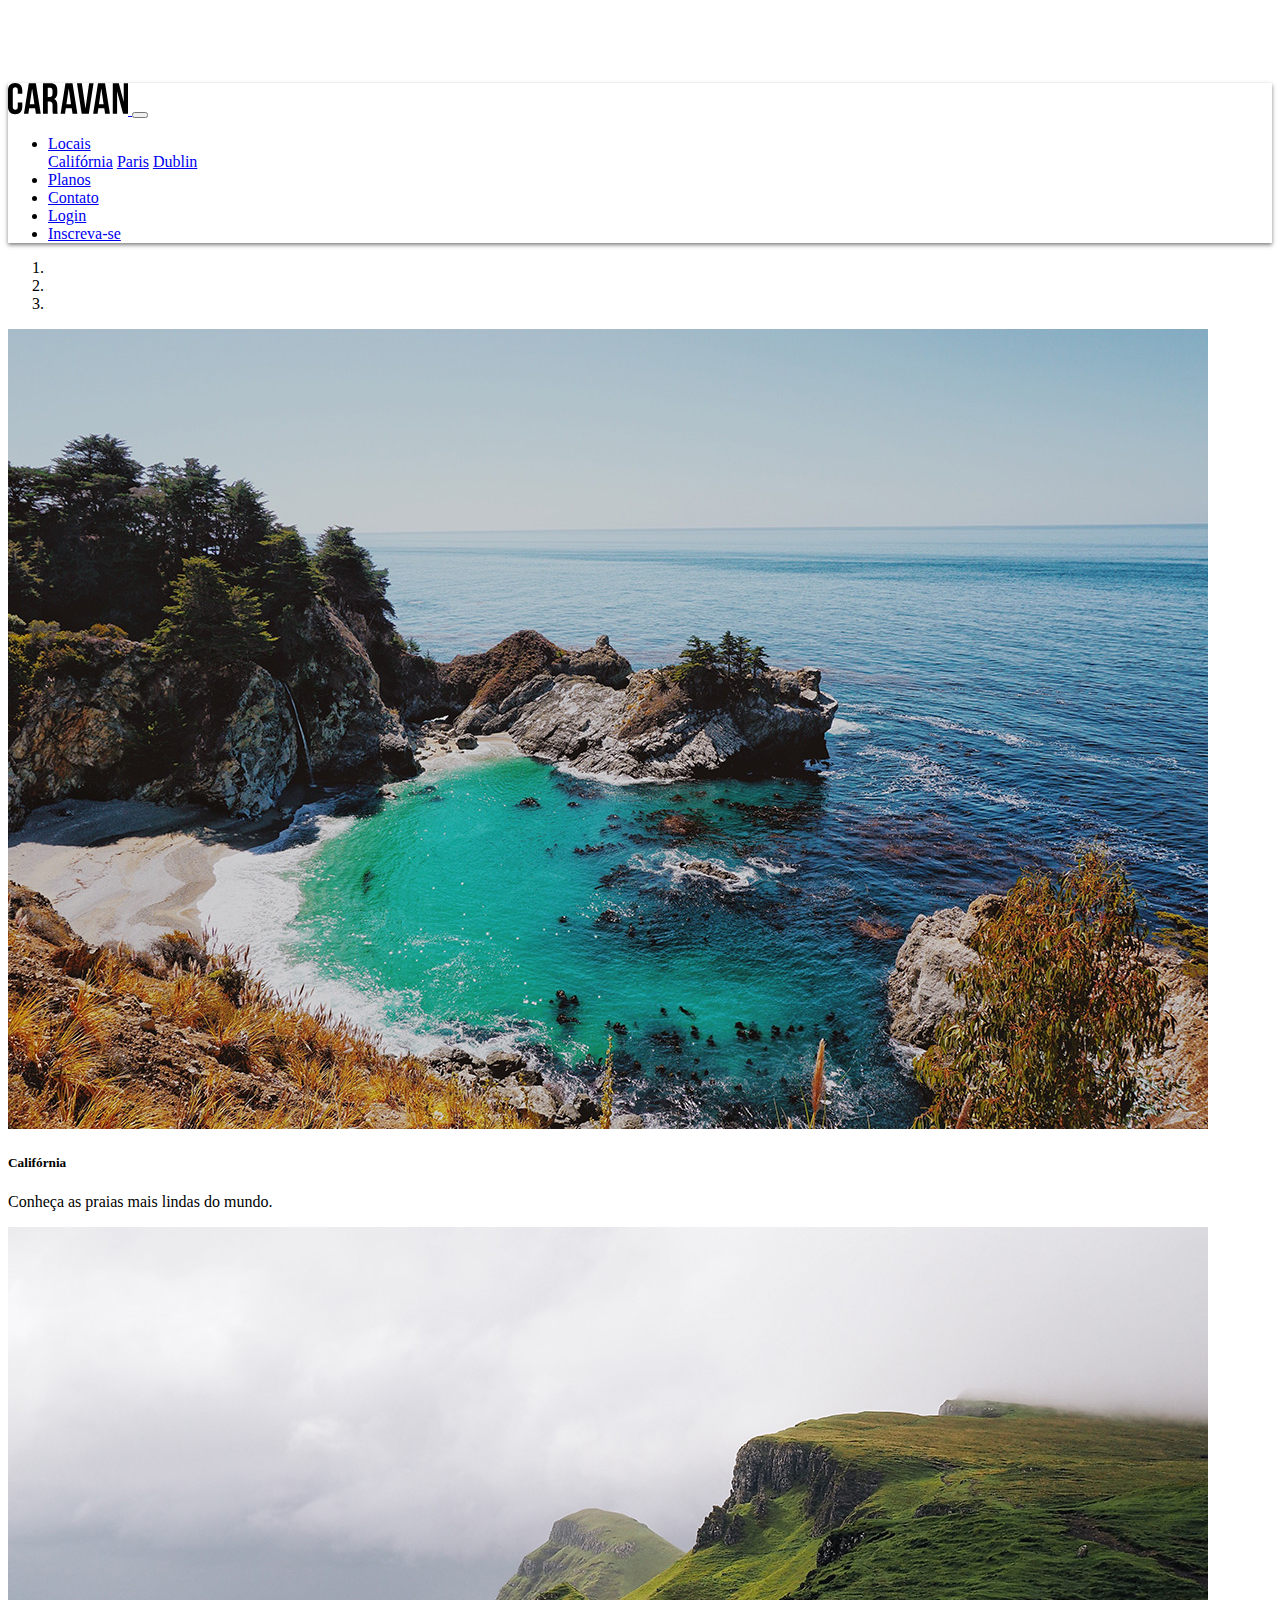
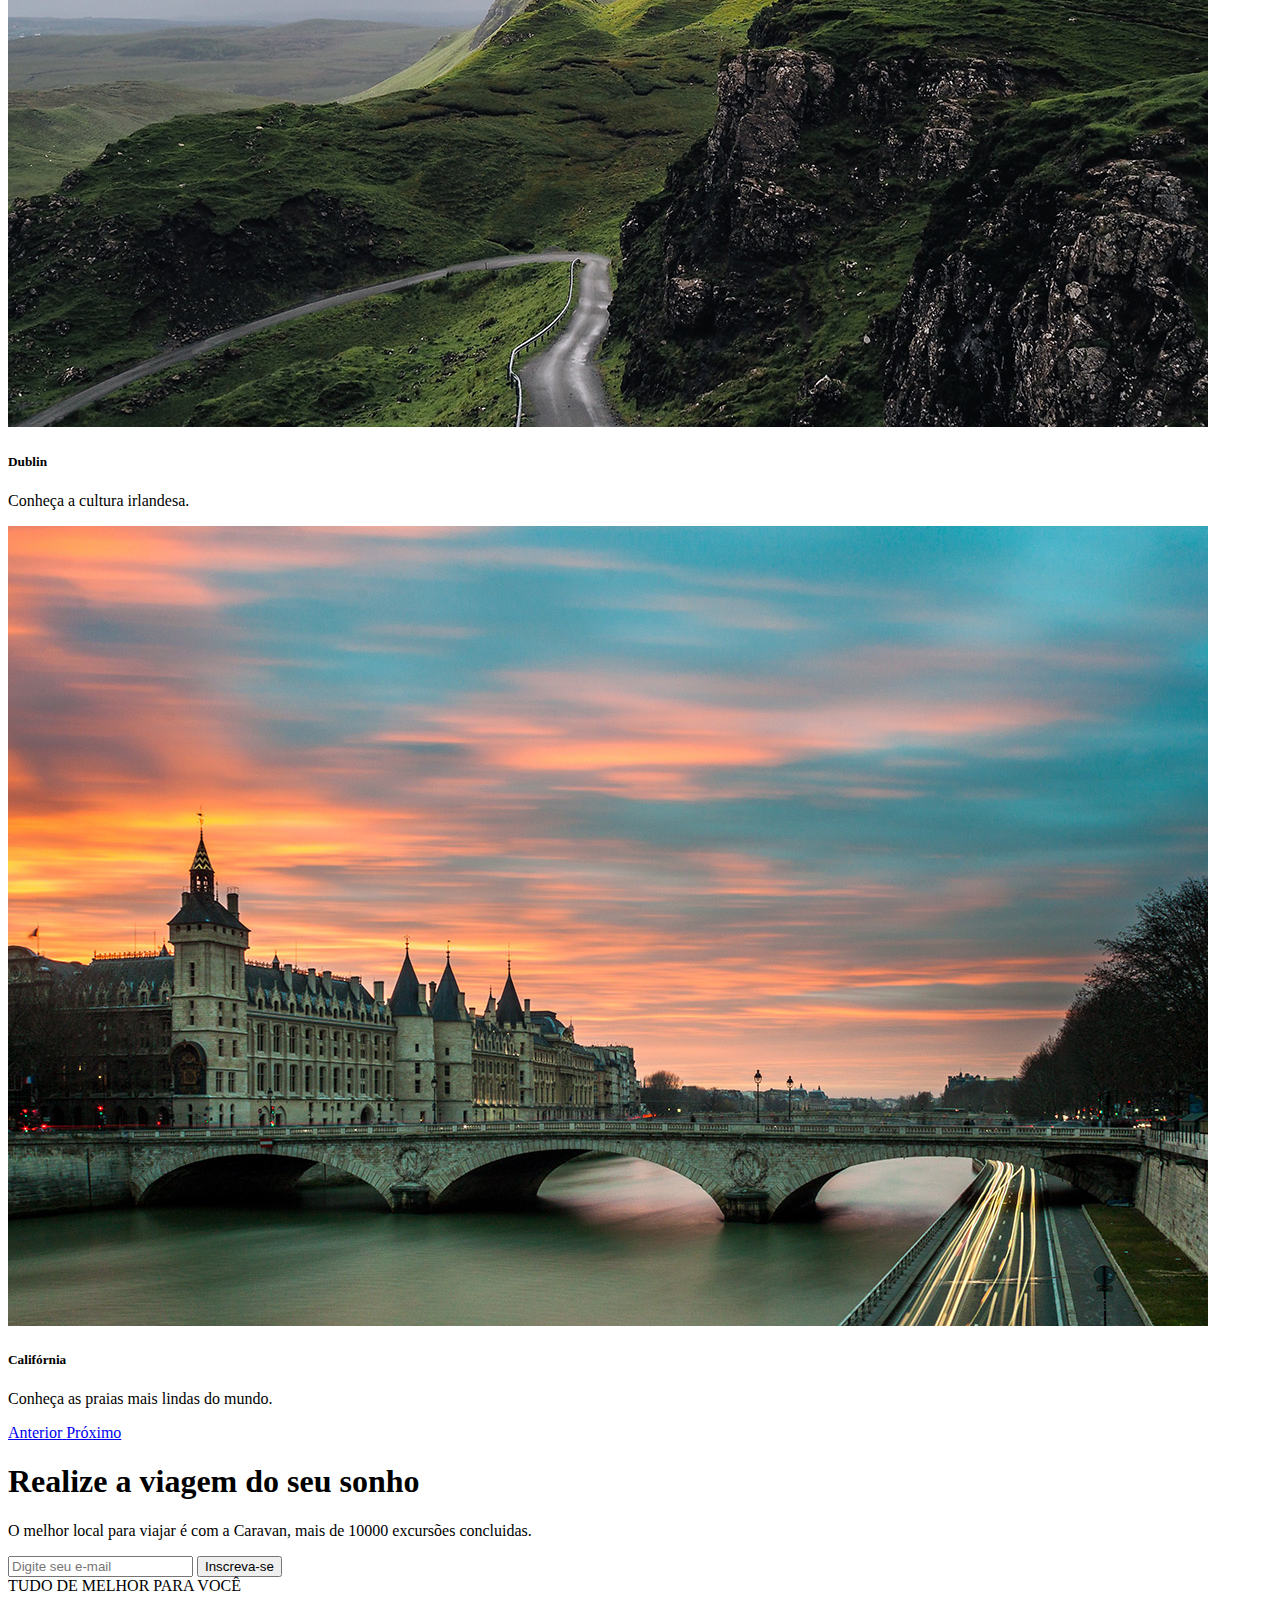
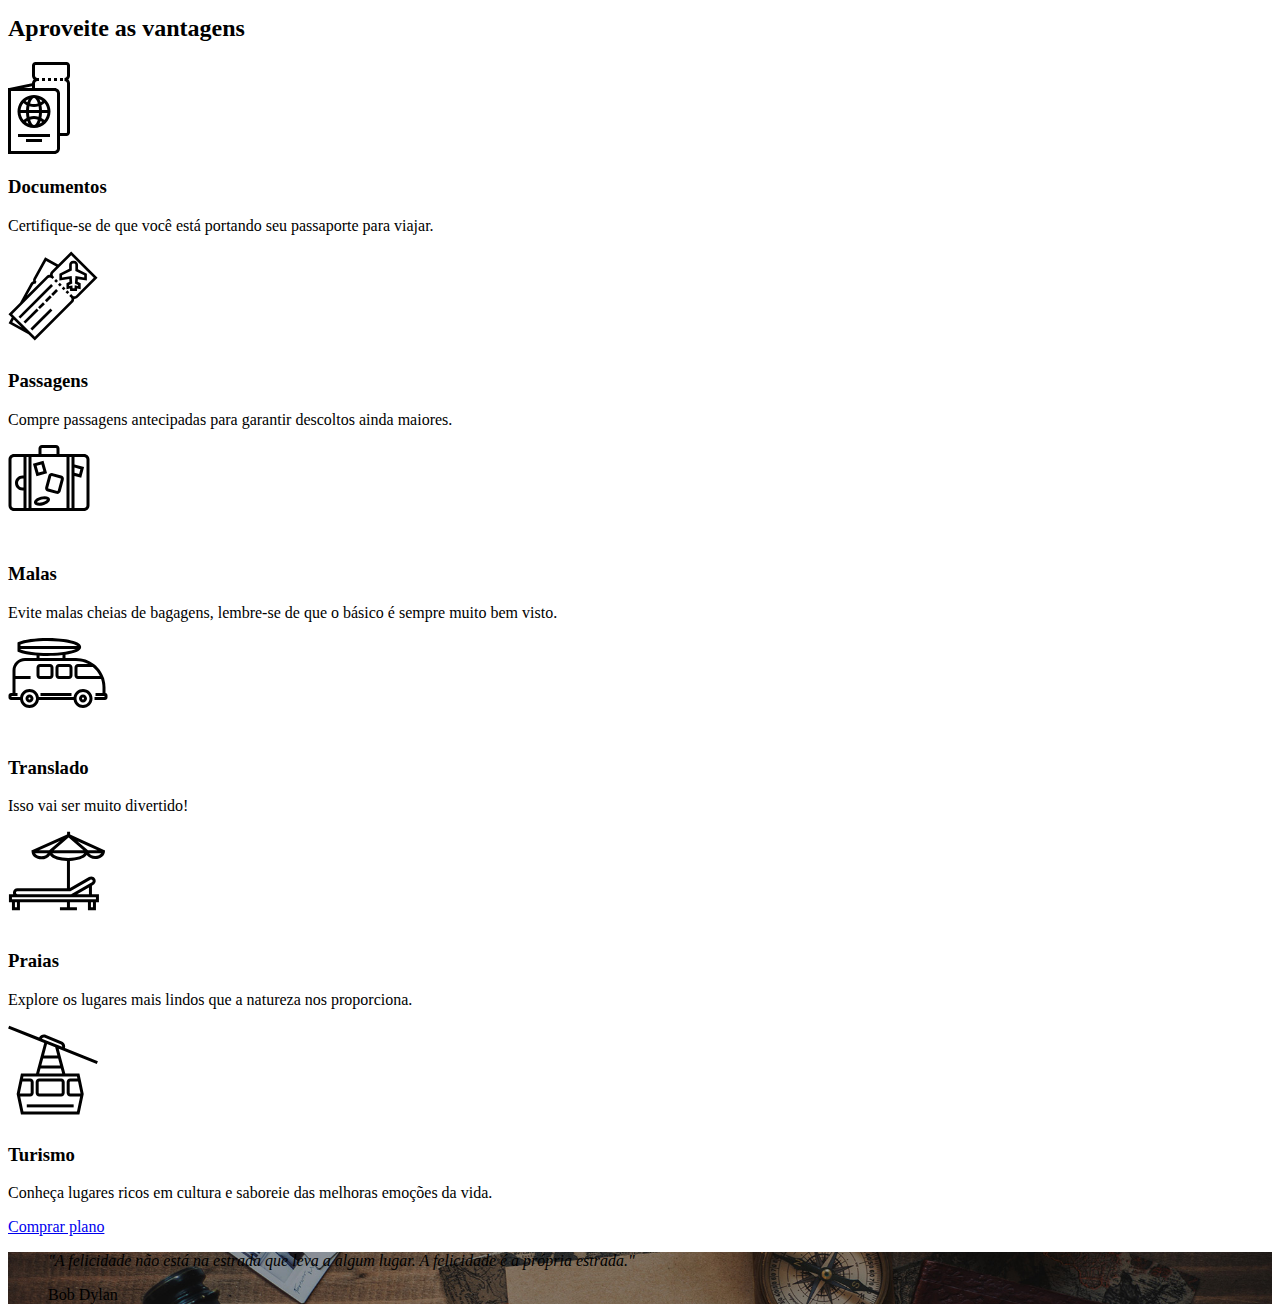
==== index.html @ f01ac75d "estudos sobre Bootstrap" ====
<!DOCTYPE html>
<html lang="pt-br">

<head>
  <meta charset="UTF-8">
  <meta name="viewport" content="width=device-width, initial-scale=1.0">
  <title>Caravan</title>
  <link rel="stylesheet" href="https://stackpath.bootstrapcdn.com/bootstrap/4.1.3/css/bootstrap.min.css" integrity="sha384-MCw98/SFnGE8fJT3GXwEOngsV7Zt27NXFoaoApmYm81iuXoPkFOJwJ8ERdknLPMO" crossorigin="anonymous">
  <link rel="stylesheet" href="/style.css">
</head>

<body>
  <!--Navbar com logo da marca e classes de estilo/responsividade-->
  <nav class="navbar navbar-expand-md navbar-light bg-light fixed-top py-3 box-shadow">
    <a class="navbar-brand" href="index.html">
      <img src="/img/caravan.svg" alt="logo caravan">
    </a>
    <!--botao sanduiche do navbar(quando tela reduzida)-->
    <button class="navbar-toggler" type="button" data-toggle="collapse" data-target="#conteudoNavbarSuportado" aria-controls="conteudoNavbarSuportado" aria-expanded="false" aria-label="Alterna navegação">
      <span class="navbar-toggler-icon"></span>
    </button>
    <!--div do conteudo do cabeçalho, lista ordenada de itens do menu-->
    <div class="collapse navbar-collapse" id="conteudoNavbarSuportado">
      <ul class="navbar-nav ml-auto">
        <li class="nav-item dropdown">
          <a class="nav-link dropdown-toggle" type="button" id="dropdownMenuButton" data-toggle="dropdown" aria-haspopup="true" aria-expanded="false" href="#">Locais</a>
          <div class="dropdown-menu" aria-labelledby="dropdownMenuButton">
            <a class="dropdown-item" href="local.html">Califórnia</a>
            <a class="dropdown-item" href="local.html">Paris</a>
            <a class="dropdown-item" href="local.html">Dublin</a>
          </div>
        </li>
        <li class="nav-item">
          <a class="nav-link" href="planos.html">Planos</a>
        </li>
        <li class="nav-item">
          <a class="nav-link" href="contato.html">Contato</a>
        </li>
        <li class="nav-item">
          <a class="nav-link" href="#">Login</a>
        </li>
        <li class="nav-item">
          <a class="btn btn-outline-primary ml-md-2" href="inscricao.html">Inscreva-se</a>
        </li>
      </ul>
    </div>
  </nav>

  <section class="container-fluid">
    <div class="row bg-dark text-white">
      <!--essa parte cuida do lado esquerdo da primeira parte do conteudo - Carousel-->
      <div class="col-md-7 p-0">
        <div id="carouselCidades" class="carousel slide" data-ride="carousel">
          <ol class="carousel-indicators">
            <li data-target="#carouselCidades" data-slide-to="0" class="active"></li>
            <li data-target="#carouselCidades" data-slide-to="1"></li>
            <li data-target="#carouselCidades" data-slide-to="2"></li>
          </ol>
          <div class="carousel-inner">
            <div class="carousel-item active">
              <img class="d-block w-100" src="/img/california.jpg" alt="Califórnia">
              <div class="carousel-caption d-none d-md-block">
                <h5 class="display-4">Califórnia</h5>
                <p>Conheça as praias mais lindas do mundo.</p>
              </div>
            </div>
            <div class="carousel-item">
              <img class="d-block w-100" src="/img/dublin.jpg" alt="Dublin">
              <div class="carousel-caption d-none d-md-block">
                <h5 class="display-4">Dublin</h5>
                <p>Conheça a cultura irlandesa.</p>
              </div>
            </div>
            <div class="carousel-item">
              <img class="d-block w-100" src="/img/paris.jpg" alt="Paris">
              <div class="carousel-caption d-none d-md-block">
                <h5 class="display-4">Califórnia</h5>
                <p>Conheça as praias mais lindas do mundo.</p>
              </div>
            </div>
          </div>
          <a class="carousel-control-prev" href="#carouselCidades" role="button" data-slide="prev">
            <span class="carousel-control-prev-icon" aria-hidden="true"></span>
            <span class="sr-only">Anterior</span>
          </a>
          <a class="carousel-control-next" href="#carouselCidades" role="button" data-slide="next">
            <span class="carousel-control-next-icon" aria-hidden="true"></span>
            <span class="sr-only">Próximo</span>
          </a>
        </div>
      </div>
      <!--essa parte cuida do lado direito da primeira parte do conteudo-->
      <div class="col-md-5 p-4 align-self-center">
        <h1 class="display-4">Realize a viagem do seu sonho</h1>
        <p class="lead">O melhor local para viajar é com a Caravan, mais de 10000 excursões concluidas.</p>
        <form action="">
          <div class="input-group input-group-lg">
            <input type="text" class="form-control" placeholder="Digite seu e-mail">
            <span class="input-group-append">
              <button class="btn btn-primary">Inscreva-se</button>
            </span>
          </div>
        </form>
      </div>
    </div>
  </section>

  <!--essa parte cuida do conteudo do meio da pagina-->
  <section class="py-5 bg-light text-center">
    <div class="container">
      <div class="my-5">
        <span class="h6 d-block">TUDO DE MELHOR PARA VOCÊ</span>
        <h2 class="display-4 text-primary">Aproveite as vantagens</h2>
      </div>
      <div class="row">
        <div class="col-xl-4 col-md-6">
          <img src="/img/icones/passaporte.svg" alt="passaporte">
          <h3>Documentos</h3>
          <p>Certifique-se de que você está portando seu passaporte para viajar.</p>
        </div>
        <div class="col-xl-4 col-md-6">
          <div class="icon d-flex justify-content-center">
            <img src="/img/icones/passagens.svg" alt="passagens">
          </div>
          <h3>Passagens</h3>
          <p>Compre passagens antecipadas para garantir descoltos ainda maiores.</p>
        </div>
        <div class="col-xl-4 col-md-6">
          <div class="icon d-flex justify-content-center">
            <img src="/img/icones/bagagens.svg" alt="bagagens">
          </div>
          <h3>Malas</h3>
          <p>Evite malas cheias de bagagens, lembre-se de que o básico é sempre muito bem visto.</p>
        </div>
        <div class="col-xl-4 col-md-6">
          <div class=" icon d-flex justify-content-center">
            <img src="/img/icones/translado.svg" alt="translado">
          </div>
          <h3>Translado</h3>
          <p>Isso vai ser muito divertido!</p>
        </div>
        <div class="col-xl-4 col-md-6">
          <div class=" icon d-flex justify-content-center">
            <img src="/img/icones/praias.svg" alt="praias">
          </div>
          <h3>Praias</h3>
          <p>Explore os lugares mais lindos que a natureza nos proporciona.</p>
        </div>
        <div class="col-xl-4 col-md-6">
          <div class=" icon d-flex justify-content-center">
            <img src="/img/icones/turismo.svg" alt="Turismo">
          </div>
          <h3>Turismo</h3>
          <p>Conheça lugares ricos em cultura e saboreie das melhoras emoções da vida.</p>
        </div>
      </div>

      <!--Botão de compra-->
      <a href="planos.html" class="btn btn-primary btn-lg mt-4">Comprar plano</a>
    </div>
  </section>

  <section id="home-quote" class="p-md-5">
    <blockquote class="blockquote text-center text-white p-md-5 p-3"><em>
        <p class="display-4">"A felicidade não está na estrada que leva a algum lugar. A felicidade é a própria estrada."</p>
      </em>
      <footer class="blockquote-footer text-white">Bob Dylan</footer>
    </blockquote>
  </section>




  <script src="https://code.jquery.com/jquery-3.3.1.slim.min.js" integrity="sha384-q8i/X+965DzO0rT7abK41JStQIAqVgRVzpbzo5smXKp4YfRvH+8abtTE1Pi6jizo" crossorigin="anonymous"></script>
  <script src="https://cdnjs.cloudflare.com/ajax/libs/popper.js/1.14.3/umd/popper.min.js" integrity="sha384-ZMP7rVo3mIykV+2+9J3UJ46jBk0WLaUAdn689aCwoqbBJiSnjAK/l8WvCWPIPm49" crossorigin="anonymous"></script>
  <script src="https://stackpath.bootstrapcdn.com/bootstrap/4.1.3/js/bootstrap.min.js" integrity="sha384-ChfqqxuZUCnJSK3+MXmPNIyE6ZbWh2IMqE241rYiqJxyMiZ6OW/JmZQ5stwEULTy" crossorigin="anonymous"></script>
  <script type="text/javascript" src="/script.js"></script>
</body>

</html>
---- style.css ----
body{
  height: 3000px;
  padding-top: 75px;

}

.box-shadow{
  box-shadow: 0 2px 4px 0 rgba(0, 0, 0, 0.5);
}

.icon{
  height: 100px;
}
#home-quote{
  background: url("/img/bg-quote.jpg") center center;
  background-size: cover;
}
@media (max-width: 767px){
  #home-quote .display-4{
    font-size: 2.5rem;
  }
  body{
    padding-top: 0;
  }
  .fixed-top{
    position: relative;
  }
}
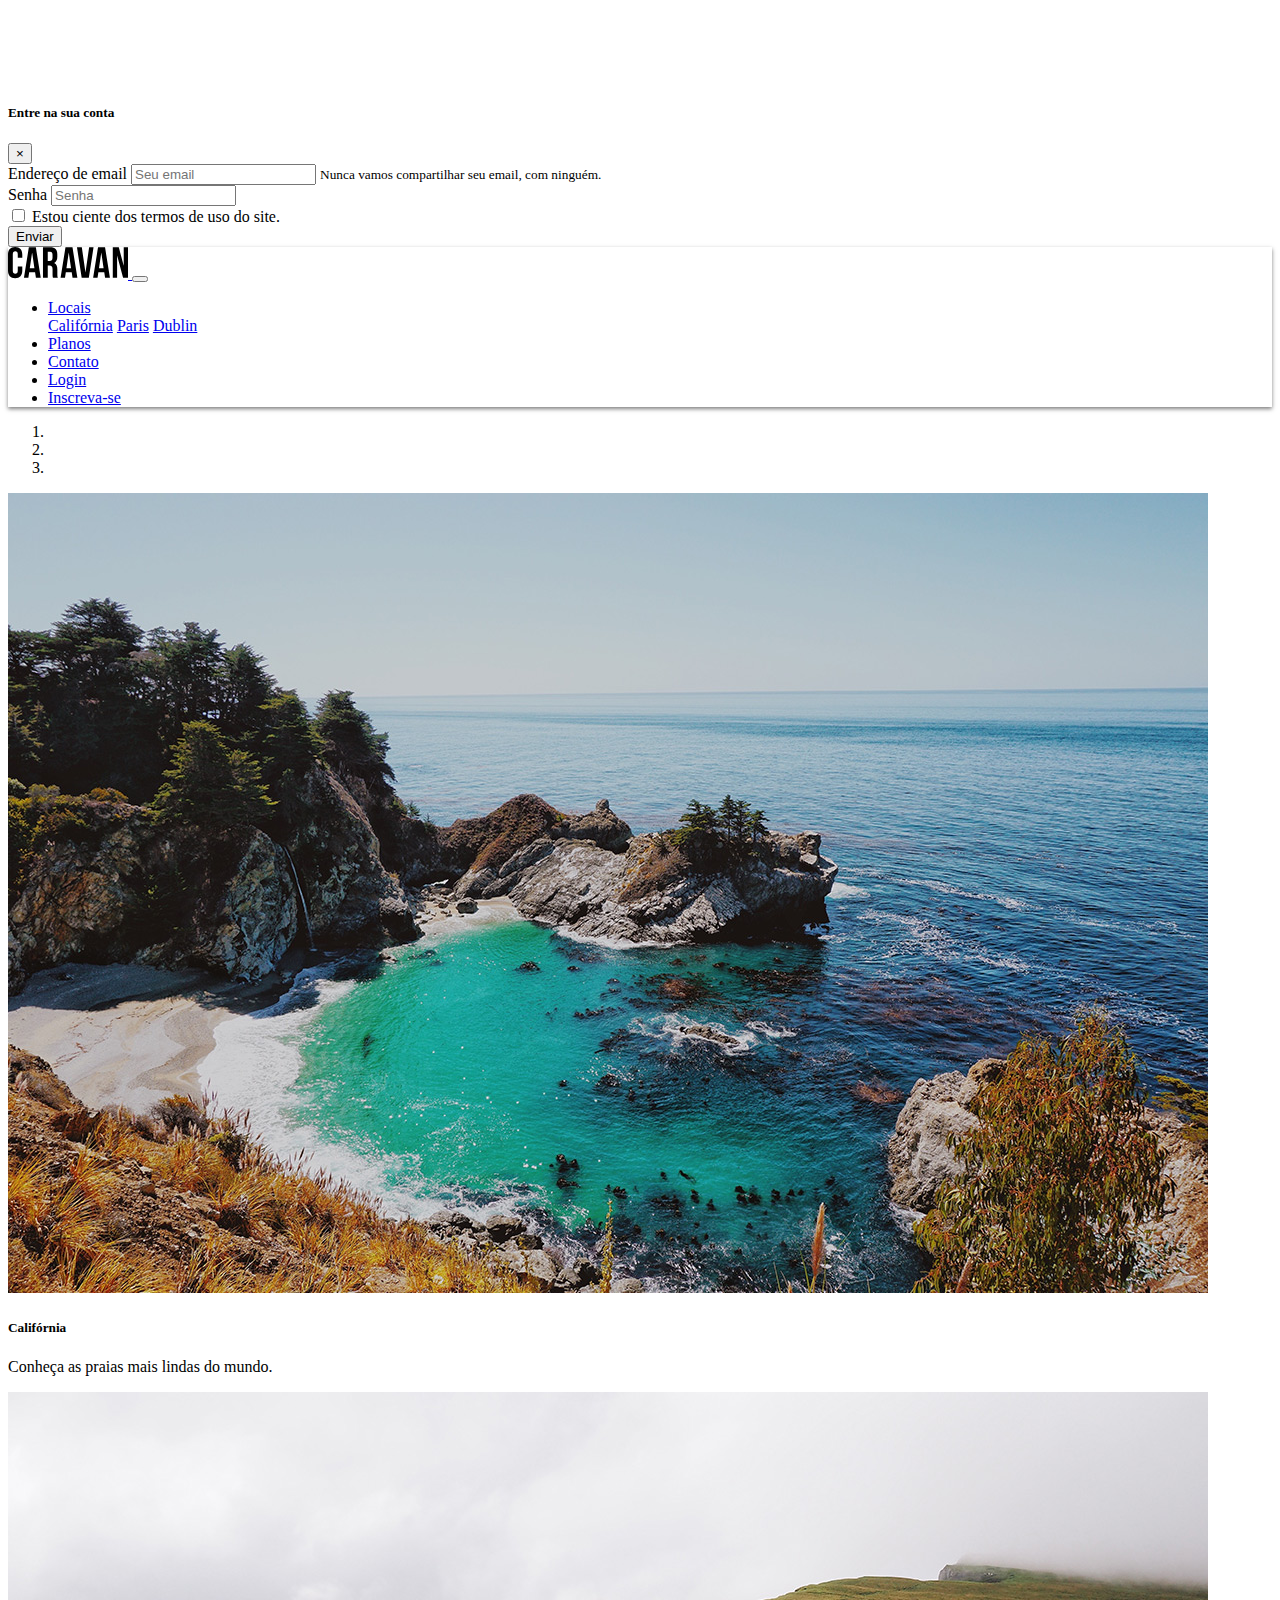
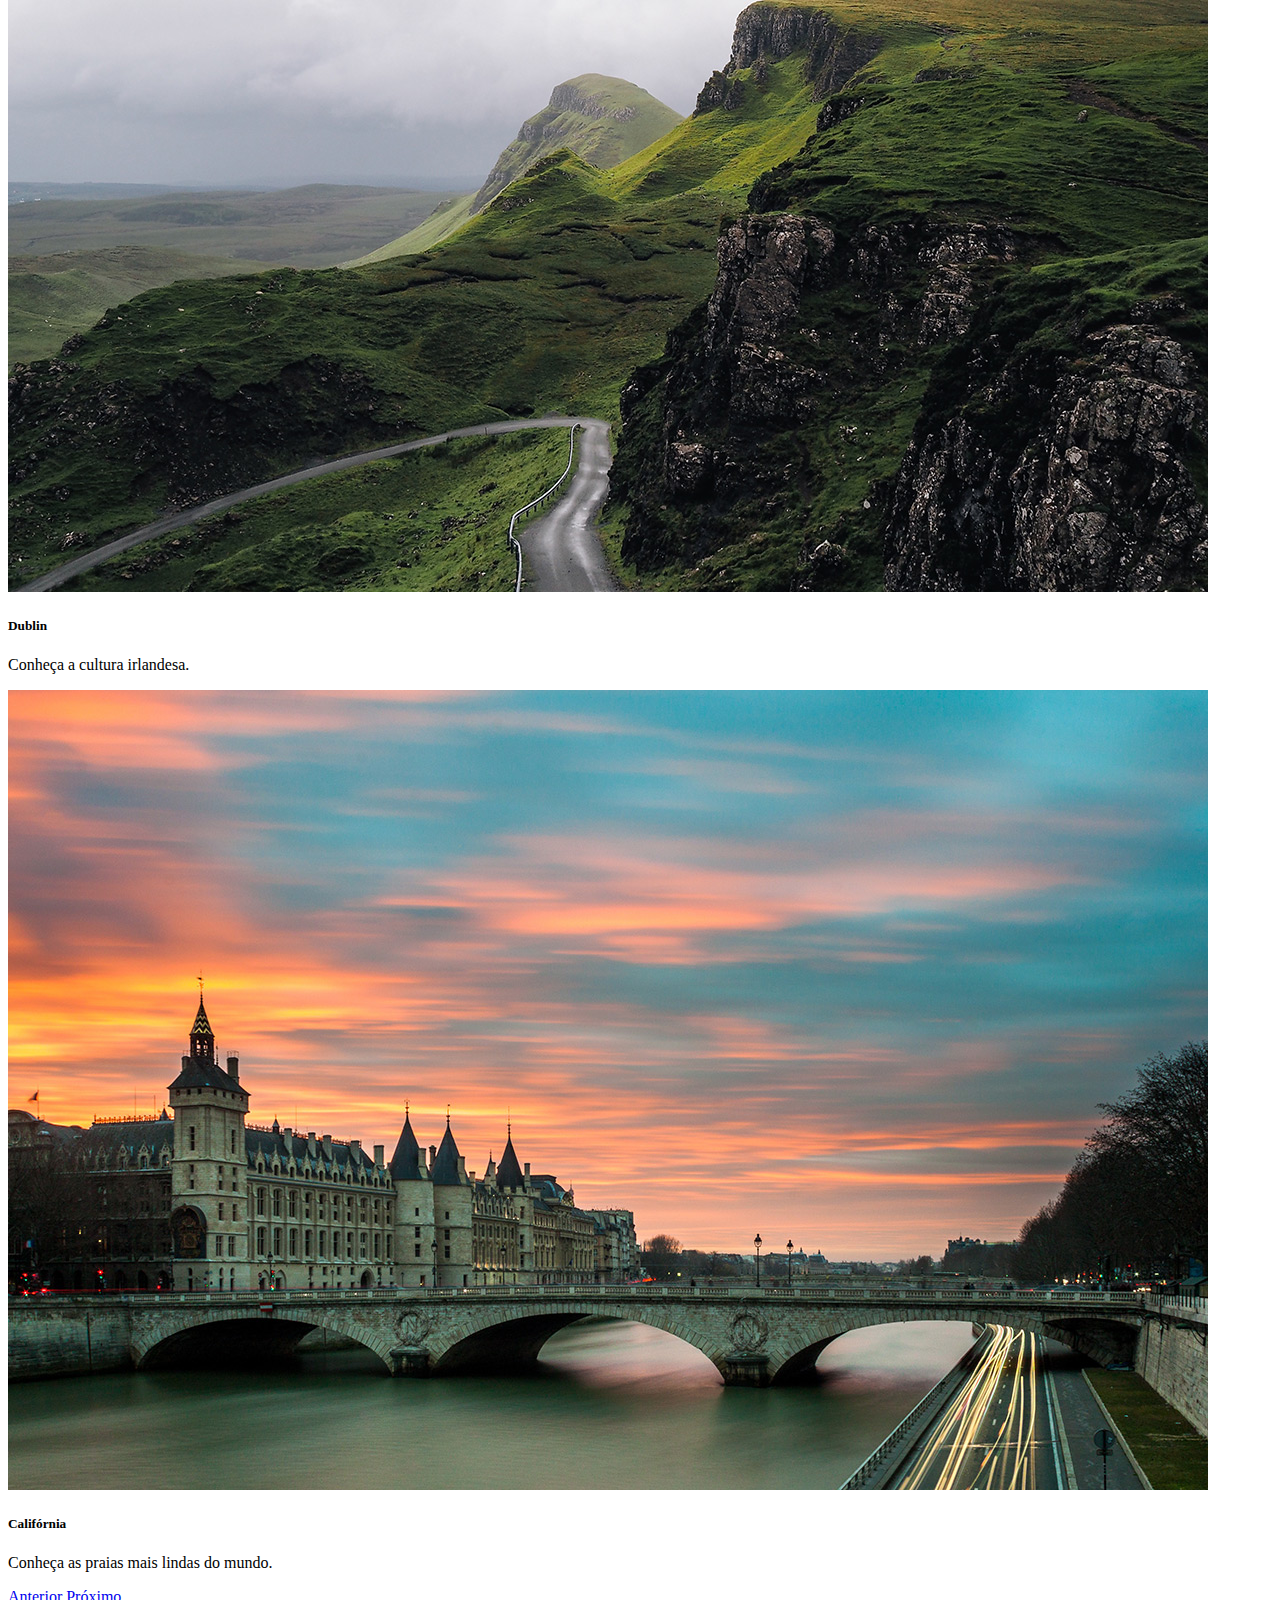
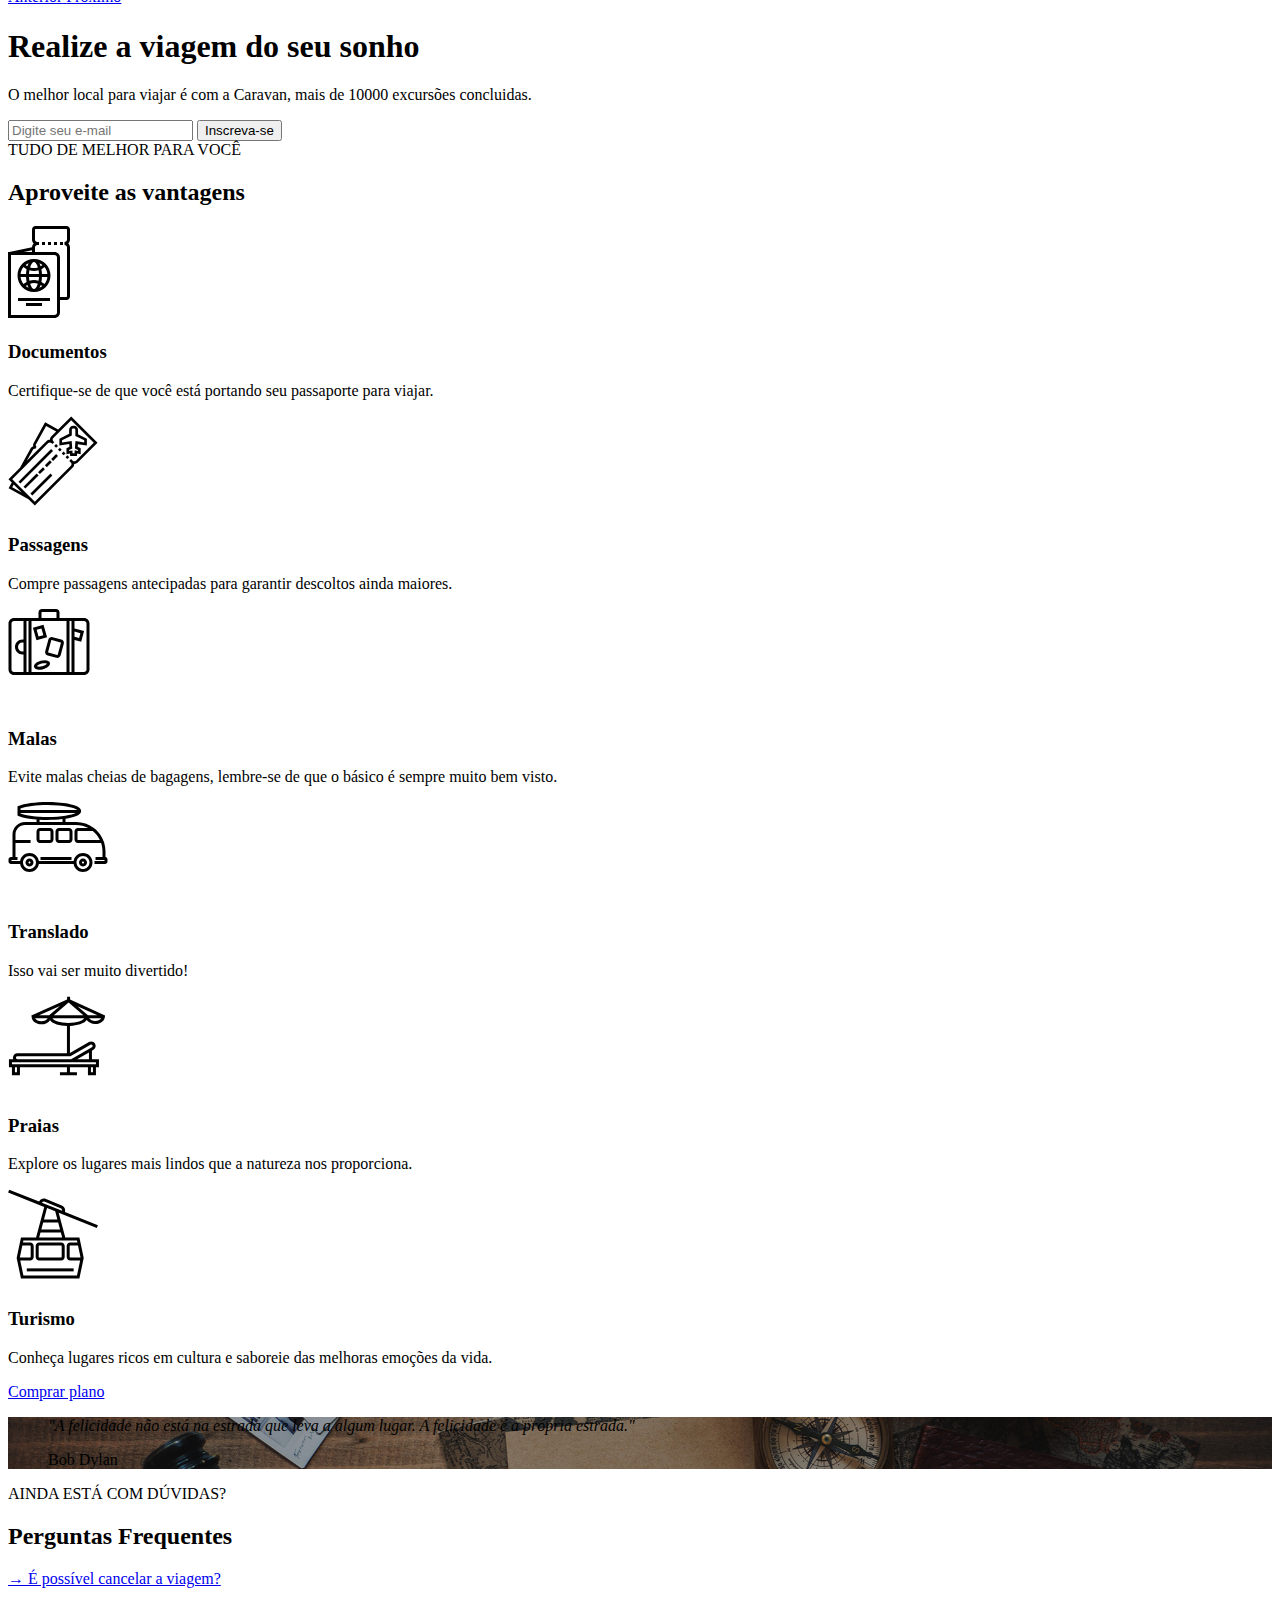
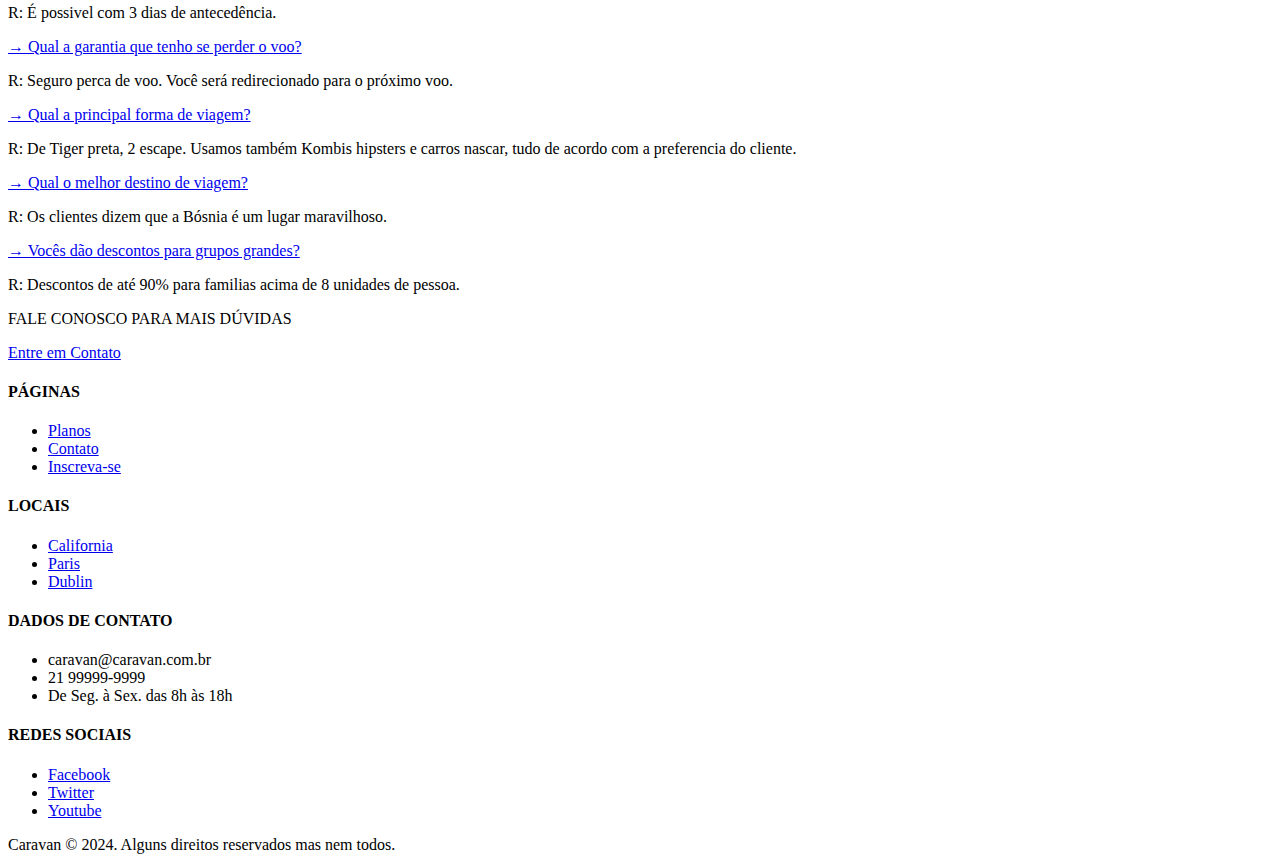
==== commit fc025574: "index.html" ====
--- a/index.html
+++ b/index.html
@@ -10,6 +10,40 @@
 </head>
 
 <body>
+
+  <!-- Modal -->
+  <div class="modal fade" id="modalLogin" tabindex="-1" role="dialog" aria-labelledby="exampleModalLabel" aria-hidden="true">
+    <div class="modal-dialog" role="document">
+      <div class="modal-content">
+        <div class="modal-header">
+          <h5 class="modal-title" id="exampleModalLabel">Entre na sua conta</h5>
+          <button type="button" class="close" data-dismiss="modal" aria-label="Fechar">
+            <span aria-hidden="true">&times;</span>
+          </button>
+        </div>
+        <div class="modal-body">
+          <form>
+            <div class="form-group">
+              <label for="exampleInputEmail1">Endereço de email</label>
+              <input type="email" class="form-control" id="exampleInputEmail1" aria-describedby="emailHelp" placeholder="Seu email">
+              <small id="emailHelp" class="form-text text-muted">Nunca vamos compartilhar seu email, com ninguém.</small>
+            </div>
+            <div class="form-group">
+              <label for="exampleInputPassword1">Senha</label>
+              <input type="password" class="form-control" id="exampleInputPassword1" placeholder="Senha">
+            </div>
+            <div class="form-group form-check">
+              <input type="checkbox" class="form-check-input" id="exampleCheck1">
+              <label class="form-check-label" for="exampleCheck1">Estou ciente dos termos de uso do site.</label>
+            </div>
+            <button type="submit" class="btn btn-primary">Enviar</button>
+          </form>
+        </div>
+      </div>
+    </div>
+  </div>
+
+
   <!--Navbar com logo da marca e classes de estilo/responsividade-->
   <nav class="navbar navbar-expand-md navbar-light bg-light fixed-top py-3 box-shadow">
     <a class="navbar-brand" href="index.html">
@@ -37,7 +71,7 @@
           <a class="nav-link" href="contato.html">Contato</a>
         </li>
         <li class="nav-item">
-          <a class="nav-link" href="#">Login</a>
+          <a class="nav-link" href="#" data-toggle="modal" data-target="#modalLogin">Login</a>
         </li>
         <li class="nav-item">
           <a class="btn btn-outline-primary ml-md-2" href="inscricao.html">Inscreva-se</a>
@@ -160,6 +194,7 @@
     </div>
   </section>
 
+  <!--essa parte cuida da frase de impacto-->
   <section id="home-quote" class="p-md-5">
     <blockquote class="blockquote text-center text-white p-md-5 p-3"><em>
         <p class="display-4">"A felicidade não está na estrada que leva a algum lugar. A felicidade é a própria estrada."</p>
@@ -168,9 +203,99 @@
     </blockquote>
   </section>
 
-
-
-
+  <!--essa parte cuida das perguntas frequentes-->
+  <section class="container">
+    <div class="my-5 text-center">
+      <span class="h6 d-block">AINDA ESTÁ COM DÚVIDAS?</span>
+      <h2 class="display-4 text-primary">Perguntas Frequentes</h2>
+    </div>
+    <div class="row justify-content-center">
+      <div class="col-md-6" id="perguntasFrequentes">
+        <div class="pergunta py-2">
+          <a class="lead" data-toggle="collapse" href="#pergunta1" aria-expanded="true" aria-controls="pergunta1">→ É possível cancelar a viagem?</a>
+          <div id="pergunta1" class="collapse show" data-parent="#perguntasFrequentes" role="tabpanel">
+            <p>R: É possivel com 3 dias de antecedência.</p>
+          </div>
+        </div>
+        <div class="dropdown-divider"></div>
+        <div class="pergunta py-2">
+          <a class="lead" data-toggle="collapse" href="#pergunta2" aria-expanded="true" aria-controls="pergunta2">→ Qual a garantia que tenho se perder o voo?</a>
+          <div id="pergunta2" class="collapse" data-parent="#perguntasFrequentes" role="tabpanel">
+            <p>R: Seguro perca de voo. Você será redirecionado para o próximo voo.</p>
+          </div>
+        </div>
+        <div class="dropdown-divider"></div>
+        <div class="pergunta py-2">
+          <a class="lead" data-toggle="collapse" href="#pergunta3" aria-expanded="true" aria-controls="pergunta3">→ Qual a principal forma de viagem?</a>
+          <div id="pergunta3" class="collapse" data-parent="#perguntasFrequentes" role="tabpanel">
+            <p>R: De Tiger preta, 2 escape. Usamos também Kombis hipsters e carros nascar, tudo de acordo com a preferencia do cliente.</p>
+          </div>
+        </div>
+        <div class="dropdown-divider"></div>
+        <div class="pergunta py-2">
+          <a class="lead" data-toggle="collapse" href="#pergunta4" aria-expanded="true" aria-controls="pergunta4">→ Qual o melhor destino de viagem?</a>
+          <div id="pergunta4" class="collapse" data-parent="#perguntasFrequentes" role="tabpanel">
+            <p>R: Os clientes dizem que a Bósnia é um lugar maravilhoso.</p>
+          </div>
+        </div>
+        <div class="dropdown-divider"></div>
+        <div class="pergunta py-2">
+          <a class="lead" data-toggle="collapse" href="#pergunta5" aria-expanded="true" aria-controls="pergunta5">→ Vocês dão descontos para grupos grandes?</a>
+          <div id="pergunta5" class="collapse" data-parent="#perguntasFrequentes" role="tabpanel">
+            <p>R: Descontos de até 90% para familias acima de 8 unidades de pessoa.</p>
+          </div>
+        </div>
+        <div class="dropdown-divider"></div>
+      </div>
+    </div>
+    <div class="text-center my-4">
+      <p class="small m-1">FALE CONOSCO PARA MAIS DÚVIDAS</p>
+      <a class="btn btn-primary btn-lg" href="contato.html">Entre em Contato</a>
+    </div>
+  </section>
+
+  <!--essa parte cuida do rodapé-->
+  <footer class="bg-dark text-white">
+    <div class="container py-4">
+      <div class="row">
+        <div class="col-md-3 col-6">
+          <h4 class="h6">PÁGINAS</h4>
+          <ul class="list-unstyled">
+            <li><a href="planos.html">Planos</a></li>
+            <li><a href="contato.html">Contato</a></li>
+            <li><a href="inscricao.html">Inscreva-se</a></li>
+          </ul>
+        </div>
+        <div class="col-md-3 col-6">
+          <h4 class="h6">LOCAIS</h4>
+          <ul class="list-unstyled">
+            <li><a href="local.html">California</a></li>
+            <li><a href="local.html">Paris</a></li>
+            <li><a href="local.html">Dublin</a></li>
+          </ul>
+        </div>
+        <div class="col-md-4">
+          <h4 class="h6">DADOS DE CONTATO</h4>
+          <ul class="list-unstyled text-secondary">
+            <li>caravan@caravan.com.br</li>
+            <li>21 99999-9999</li>
+            <li>De Seg. à Sex. das 8h às 18h</li>
+          </ul>
+        </div>
+        <div class="col-md-2">
+          <h4 class="h6">REDES SOCIAIS</h4>
+          <ul class="list-unstyled">
+            <li><a class="btn btn-outline-secondary btn-sm btn-block mb-2" href="#" style="max-width: 140px">Facebook</a></li>
+            <li><a class="btn btn-outline-secondary btn-sm btn-block mb-2" href="#" style="max-width: 140px">Twitter</a></li>
+            <li><a class="btn btn-outline-secondary btn-sm btn-block mb-2" href="#" style="max-width: 140px">Youtube</a></li>
+          </ul>
+        </div>
+      </div>
+    </div>
+    <div class="bg-primary text-center py-3">
+      <p class="mb-0">Caravan © 2024. Alguns direitos reservados mas nem todos.</p>
+    </div>
+  </footer>
   <script src="https://code.jquery.com/jquery-3.3.1.slim.min.js" integrity="sha384-q8i/X+965DzO0rT7abK41JStQIAqVgRVzpbzo5smXKp4YfRvH+8abtTE1Pi6jizo" crossorigin="anonymous"></script>
   <script src="https://cdnjs.cloudflare.com/ajax/libs/popper.js/1.14.3/umd/popper.min.js" integrity="sha384-ZMP7rVo3mIykV+2+9J3UJ46jBk0WLaUAdn689aCwoqbBJiSnjAK/l8WvCWPIPm49" crossorigin="anonymous"></script>
   <script src="https://stackpath.bootstrapcdn.com/bootstrap/4.1.3/js/bootstrap.min.js" integrity="sha384-ChfqqxuZUCnJSK3+MXmPNIyE6ZbWh2IMqE241rYiqJxyMiZ6OW/JmZQ5stwEULTy" crossorigin="anonymous"></script>
